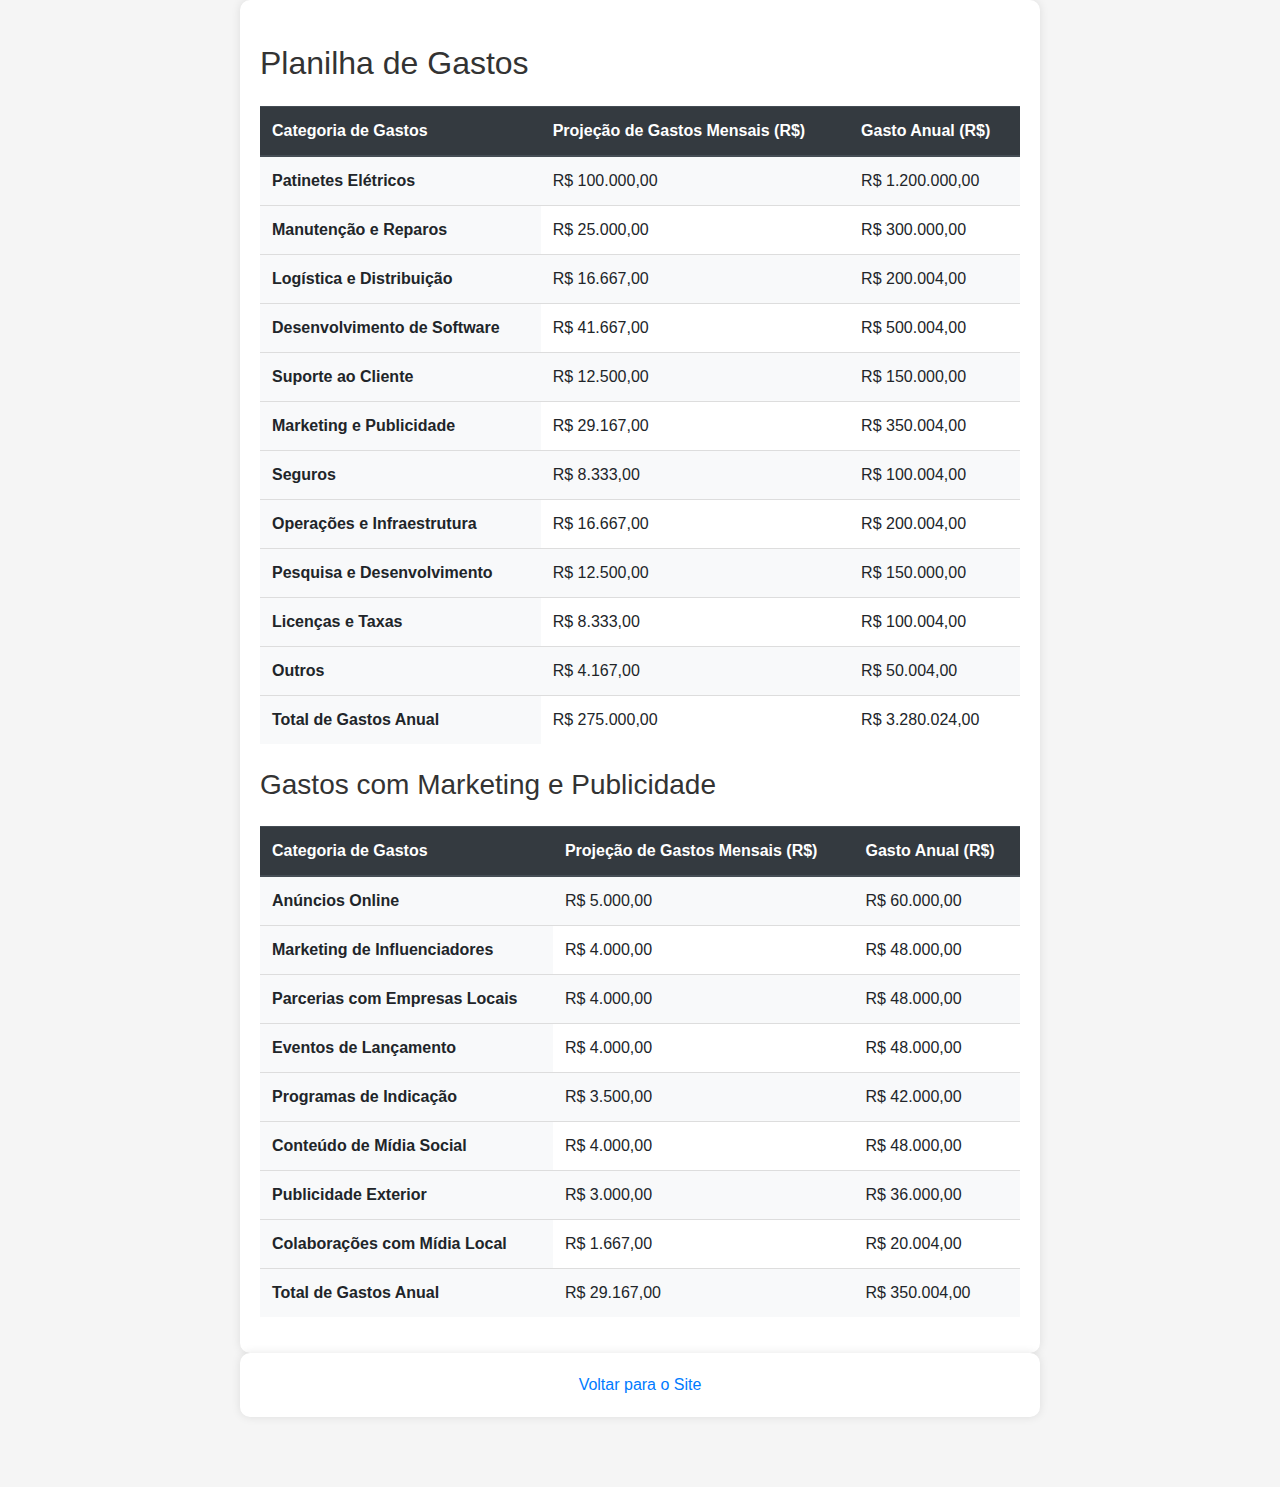
==== listagastos.html @ 44bef98d "Add files via upload" ====
<!DOCTYPE html>
<html lang="pt-BR">
<head>
  <meta charset="UTF-8">
  <meta name="viewport" content="width=device-width, initial-scale=1.0">
  <title>Planilha de Gastos</title>
  <link href="https://stackpath.bootstrapcdn.com/bootstrap/4.5.2/css/bootstrap.min.css" rel="stylesheet">
  <style>
    body {
      background-color: #f5f5f5;
      color: #333;
      font-family: Arial, sans-serif;
    }
    .container {
      max-width: 800px;
      margin: 0 auto;
      padding: 20px;
      border-radius: 10px;
      background-color: #fff;
      box-shadow: 0px 0px 10px rgba(0, 0, 0, 0.1);
    }
    .table th, .table td {
      font-size: 16px;
      border-color: #ddd;
    }
    .table th {
      font-weight: bold;
      background-color: #f8f9fa;
    }
    .table-striped tbody tr:nth-of-type(odd) {
      background-color: #f8f9fa;
    }
    .table-striped tbody tr:hover {
      background-color: #e2e6ea;
    }
    .table-striped thead {
      background-color: #343a40;
      color: #fff;
    }
  </style>
</head>
<body>
  <div class="container">

    <h2 class="mt-4 mb-4">Planilha de Gastos</h2>
    <table class="table table-striped">
      <thead class="thead-dark">
        <tr>
          <th scope="col">Categoria de Gastos</th>
          <th scope="col">Projeção de Gastos Mensais (R$)</th>
          <th scope="col">Gasto Anual (R$)</th>
        </tr>
      </thead>
      <tbody>
        <tr>
          <th scope="row">Patinetes Elétricos</th>
          <td>R$ 100.000,00</td>
          <td>R$ 1.200.000,00</td>
        </tr>
        <tr>
          <th scope="row">Manutenção e Reparos</th>
          <td>R$ 25.000,00</td>
          <td>R$ 300.000,00</td>
        </tr>
        <tr>
          <th scope="row">Logística e Distribuição</th>
          <td>R$ 16.667,00</td>
          <td>R$ 200.004,00</td>
        </tr>
        <tr>
          <th scope="row">Desenvolvimento de Software</th>
          <td>R$ 41.667,00</td>
          <td>R$ 500.004,00</td>
        </tr>
        <tr>
          <th scope="row">Suporte ao Cliente</th>
          <td>R$ 12.500,00</td>
          <td>R$ 150.000,00</td>
        </tr>
        <tr>
          <th scope="row">Marketing e Publicidade</th>
          <td>R$ 29.167,00</td>
          <td>R$ 350.004,00</td>
        </tr>
        <tr>
          <th scope="row">Seguros</th>
          <td>R$ 8.333,00</td>
          <td>R$ 100.004,00</td>
        </tr>
        <tr>
          <th scope="row">Operações e Infraestrutura</th>
          <td>R$ 16.667,00</td>
          <td>R$ 200.004,00</td>
        </tr>
        <tr>
          <th scope="row">Pesquisa e Desenvolvimento</th>
          <td>R$ 12.500,00</td>
          <td>R$ 150.000,00</td>
        </tr>
        <tr>
          <th scope="row">Licenças e Taxas</th>
          <td>R$ 8.333,00</td>
          <td>R$ 100.004,00</td>
        </tr>
        <tr>
          <th scope="row">Outros</th>
          <td>R$ 4.167,00</td>
          <td>R$ 50.004,00</td>
        </tr>
        <tr>
          <th scope="row">Total de Gastos Anual</th>
          <td>R$ 275.000,00</td>
          <td>R$ 3.280.024,00</td>
        </tr>
      </tbody>
    </table>

    <!-- Tabela de gastos com marketing e publicidade -->
    <h3 class="mt-4 mb-4">Gastos com Marketing e Publicidade</h3>
    <table class="table table-striped">
      <thead class="thead-dark">
        <tr>
          <th scope="col">Categoria de Gastos</th>
          <th scope="col">Projeção de Gastos Mensais (R$)</th>
          <th scope="col">Gasto Anual (R$)</th>
        </tr>
      </thead>
      <tbody>
        <tr>
          <th scope="row">Anúncios Online</th>
          <td>R$ 5.000,00</td>
          <td>R$ 60.000,00</td>
        </tr>
        <tr>
          <th scope="row">Marketing de Influenciadores</th>
          <td>R$ 4.000,00</td>
          <td>R$ 48.000,00</td>
        </tr>
        <tr>
          <th scope="row">Parcerias com Empresas Locais</th>
          <td>R$ 4.000,00</td>
          <td>R$ 48.000,00</td>
        </tr>
        <tr>
          <th scope="row">Eventos de Lançamento</th>
          <td>R$ 4.000,00</td>
          <td>R$ 48.000,00</td>
        </tr>
        <tr>
          <th scope="row">Programas de Indicação</th>
          <td>R$ 3.500,00</td>
          <td>R$ 42.000,00</td>
        </tr>
        <tr>
          <th scope="row">Conteúdo de Mídia Social</th>
          <td>R$ 4.000,00</td>
          <td>R$ 48.000,00</td>
        </tr>
        <tr>
          <th scope="row">Publicidade Exterior</th>
          <td>R$ 3.000,00</td>
          <td>R$ 36.000,00</td>
        </tr>
        <tr>
          <th scope="row">Colaborações com Mídia Local</th>
          <td>R$ 1.667,00</td>
          <td>R$ 20.004,00</td>
        </tr>
        <tr>
          <th scope="row">Total de Gastos Anual</th>
          <td>R$ 29.167,00</td>
          <td>R$ 350.004,00</td>
        </tr>
      </tbody>
    </table>
  </div>
  <div class="container text-center" style="margin-bottom: 70px;"> <!-- Adicionando classe text-center para centralizar -->
    <a href="index.html" class="button-contact" target="_blank" style="text-decoration: none;">
        Voltar para o Site
    </a>
</div>
</body>
</html>
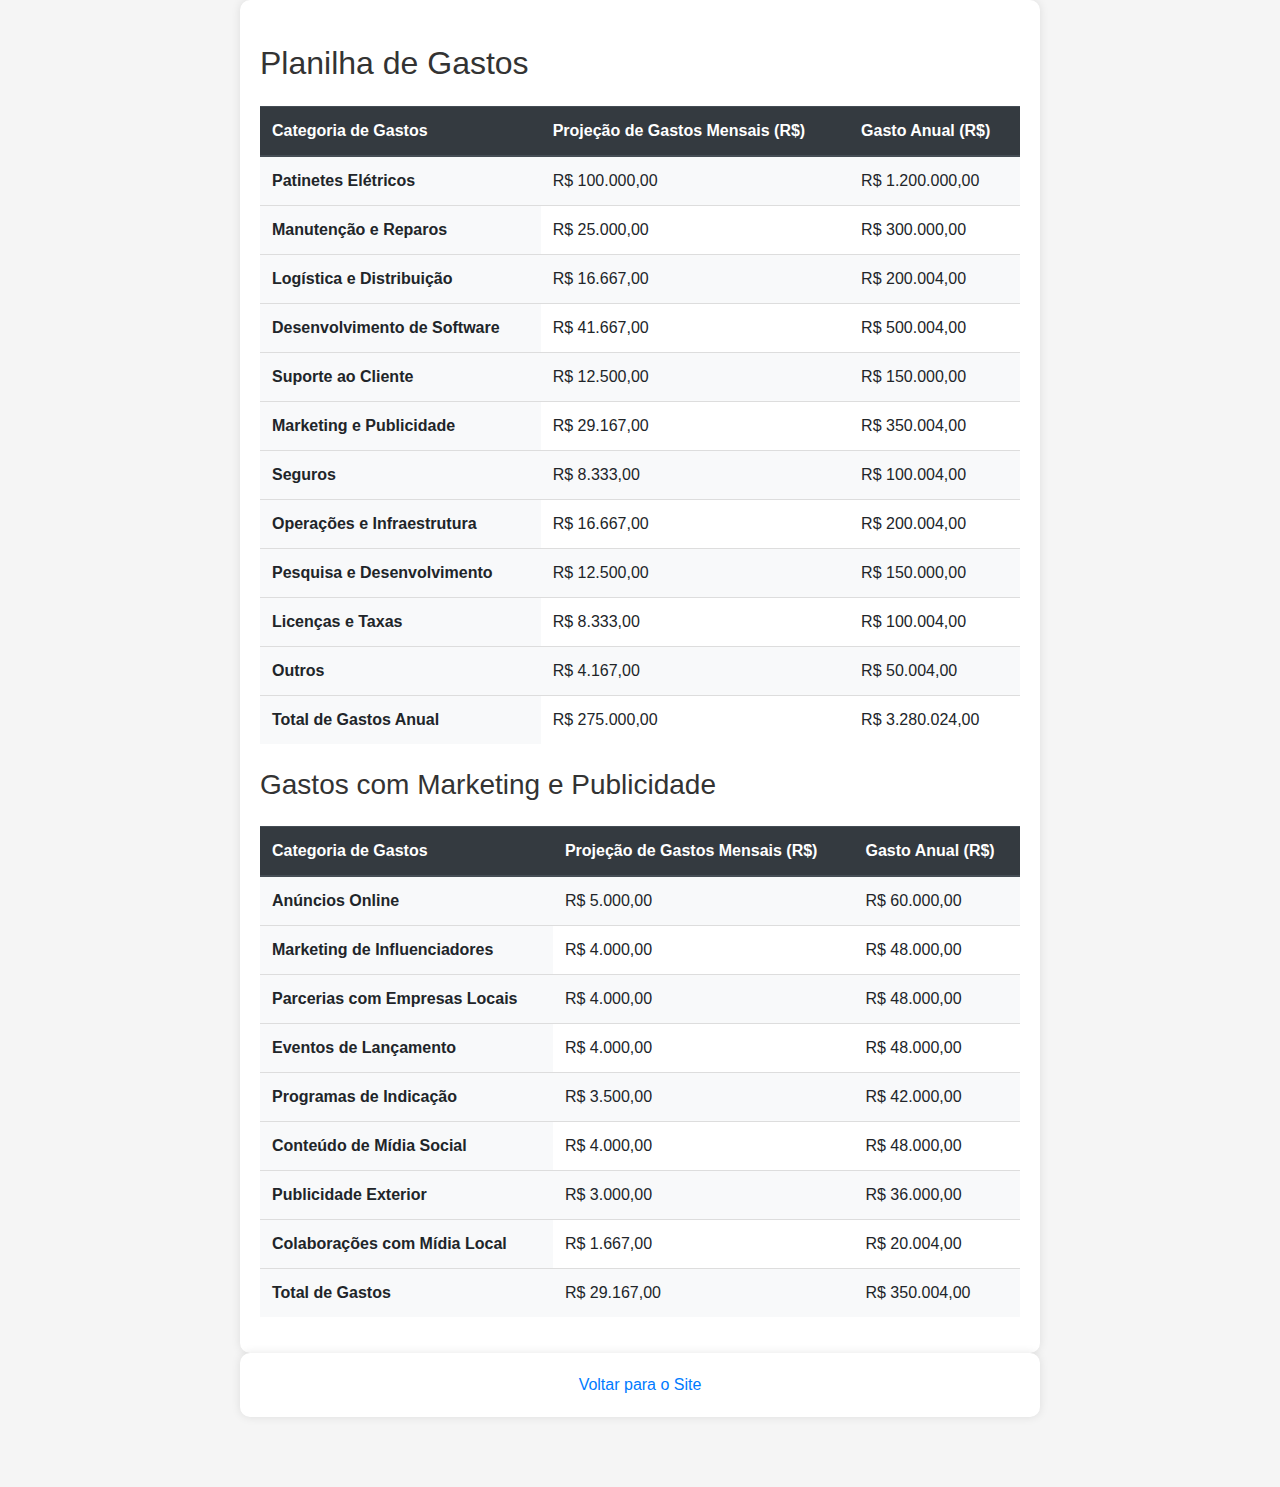
==== commit 858b12a7: "Update listagastos.html" ====
--- a/listagastos.html
+++ b/listagastos.html
@@ -167,7 +167,7 @@
           <td>R$ 20.004,00</td>
         </tr>
         <tr>
-          <th scope="row">Total de Gastos Anual</th>
+          <th scope="row">Total de Gastos </th>
           <td>R$ 29.167,00</td>
           <td>R$ 350.004,00</td>
         </tr>
@@ -180,4 +180,4 @@
     </a>
 </div>
 </body>
-</html>+</html>
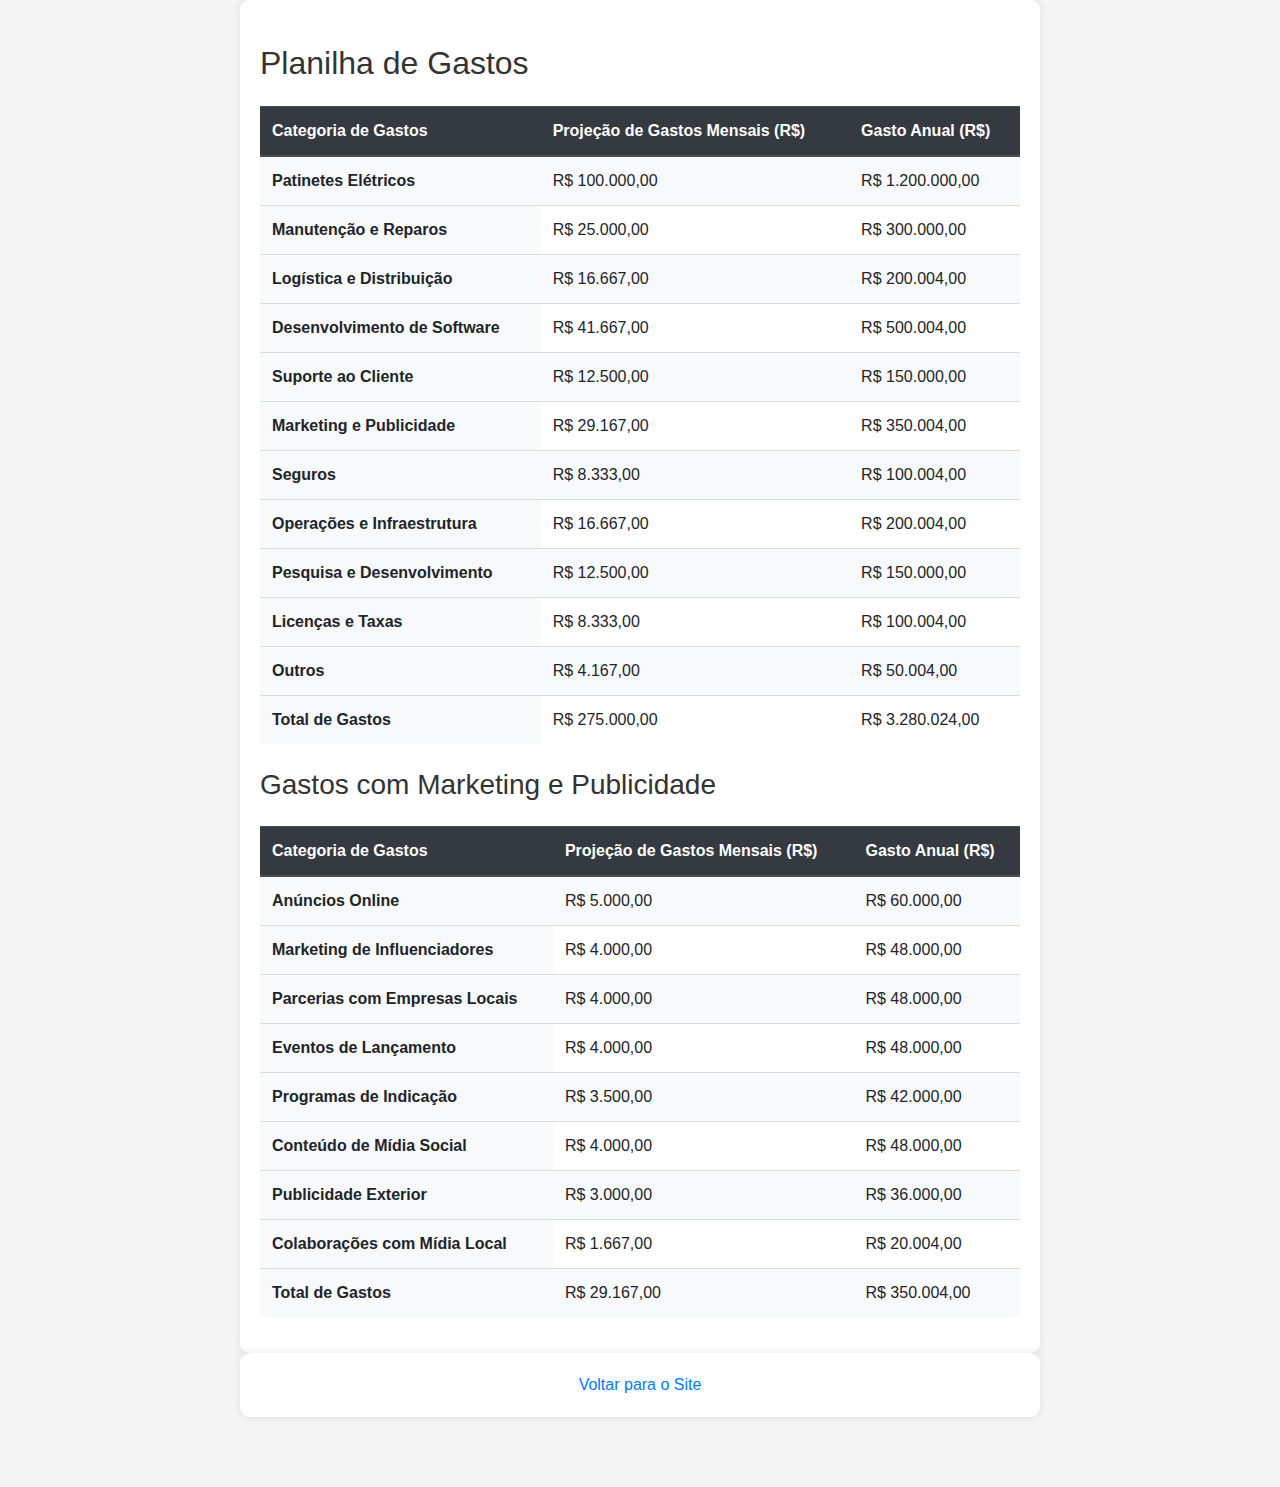
==== commit 4cfdfd28: "Update listagastos.html" ====
--- a/listagastos.html
+++ b/listagastos.html
@@ -108,7 +108,7 @@
           <td>R$ 50.004,00</td>
         </tr>
         <tr>
-          <th scope="row">Total de Gastos Anual</th>
+          <th scope="row">Total de Gastos </th>
           <td>R$ 275.000,00</td>
           <td>R$ 3.280.024,00</td>
         </tr>
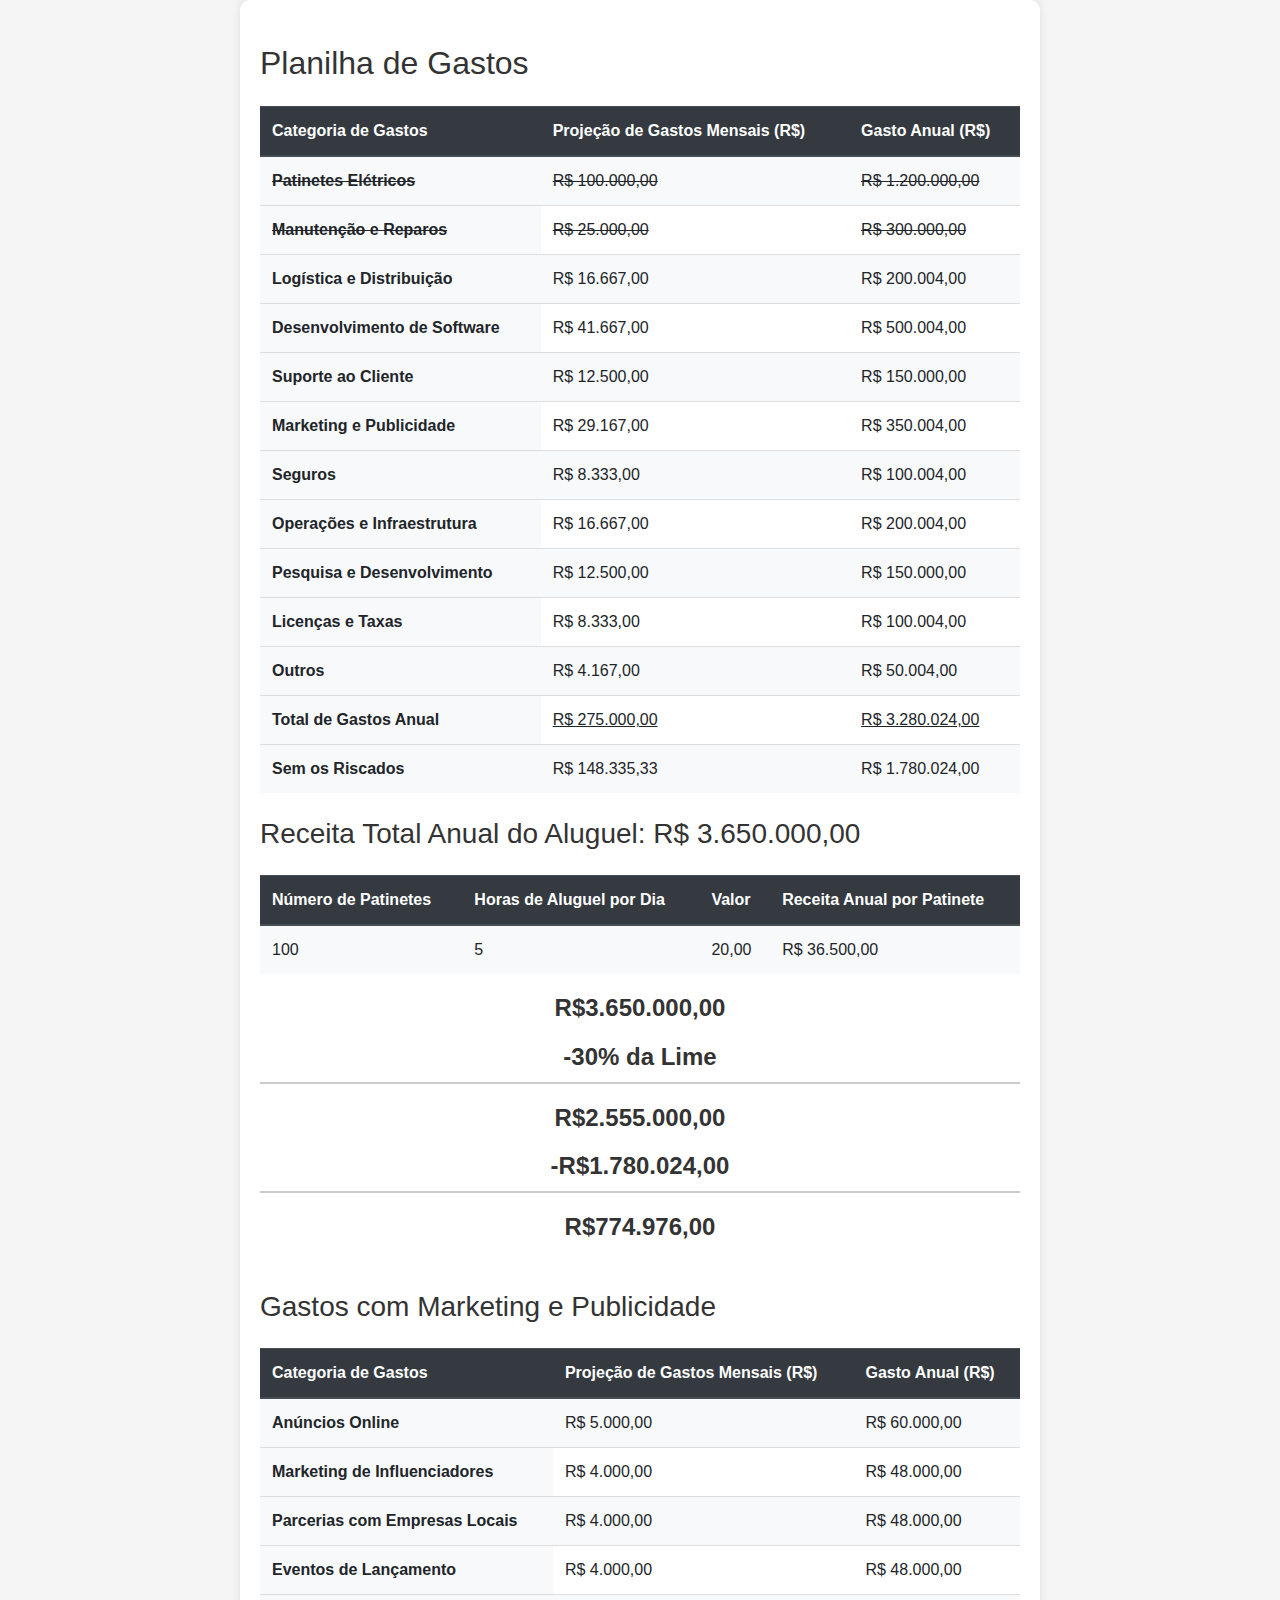
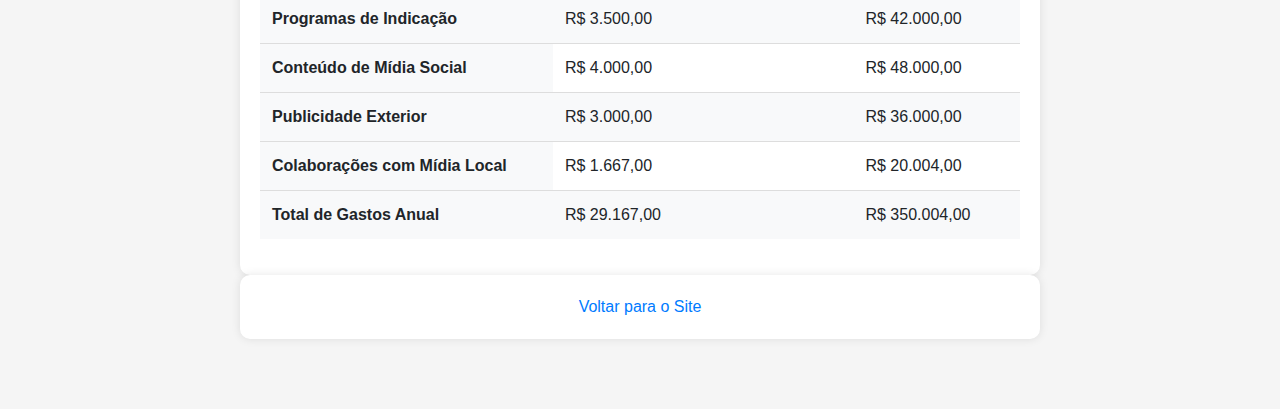
==== commit 7f139047: "Update listagastos.htmllistadegastos" ====
--- a/listagastos.html
+++ b/listagastos.html
@@ -37,11 +37,21 @@
       background-color: #343a40;
       color: #fff;
     }
+    h1 {
+      font-size: 24px;
+      font-weight: bold;
+      margin: 20px 0 10px;
+      color: #333;
+      text-align: center;
+    }
+    .line {
+      border-top: 2px solid #ccc;
+      margin-bottom: 20px;
+    }
   </style>
 </head>
 <body>
   <div class="container">
-
     <h2 class="mt-4 mb-4">Planilha de Gastos</h2>
     <table class="table table-striped">
       <thead class="thead-dark">
@@ -53,14 +63,14 @@
       </thead>
       <tbody>
         <tr>
-          <th scope="row">Patinetes Elétricos</th>
-          <td>R$ 100.000,00</td>
-          <td>R$ 1.200.000,00</td>
-        </tr>
-        <tr>
-          <th scope="row">Manutenção e Reparos</th>
-          <td>R$ 25.000,00</td>
-          <td>R$ 300.000,00</td>
+          <th scope="row"><s>Patinetes Elétricos</s></th>
+          <td><s>R$ 100.000,00</s></td>
+          <td><s>R$ 1.200.000,00</s></td>
+        </tr>
+        <tr>
+          <th scope="row"><s>Manutenção e Reparos</s></th>
+          <td><s>R$ 25.000,00</s></td>
+          <td><s>R$ 300.000,00</s></td>
         </tr>
         <tr>
           <th scope="row">Logística e Distribuição</th>
@@ -108,15 +118,50 @@
           <td>R$ 50.004,00</td>
         </tr>
         <tr>
-          <th scope="row">Total de Gastos </th>
-          <td>R$ 275.000,00</td>
-          <td>R$ 3.280.024,00</td>
+          <th scope="row">Total de Gastos Anual</th>
+          <td><u>R$ 275.000,00</u></td>
+          <td><u>R$ 3.280.024,00</u></td>
+        </tr>
+        <tr>
+          <th scope="row">Sem os Riscados</th>
+          <td>R$ 148.335,33</td>
+          <td>R$ 1.780.024,00</td>
         </tr>
       </tbody>
     </table>
 
+    <h3 class="mt-4 mb-4">Receita Total Anual do Aluguel: R$ 3.650.000,00</h3>
+    <table class="table table-striped">
+      <thead class="thead-dark">
+        <tr>
+          <th scope="col">Número de Patinetes</th>
+          <th scope="col">Horas de Aluguel por Dia</th>
+          <th scope="col">Valor</th>
+          <th scope="col">Receita Anual por Patinete</th>
+        </tr>
+      </thead>
+      <tbody>
+        <tr>
+          <td>100</td>
+          <td>5</td>
+          <td>20,00</td>
+          <td>R$ 36.500,00</td>
+        </tr>
+      </tbody>
+    </table>
+
+    <h1>R$3.650.000,00</h1>
+    <h1>-30% da Lime</h1>
+    <div class="line"></div>
+    <h1>R$2.555.000,00</h1>
+    <h1>-R$1.780.024,00</h1>
+    <div class="line"></div>
+    <h1>R$774.976,00</h1>
+
+
+
     <!-- Tabela de gastos com marketing e publicidade -->
-    <h3 class="mt-4 mb-4">Gastos com Marketing e Publicidade</h3>
+    <h3 class="mt-5 mb-4">Gastos com Marketing e Publicidade</h3>
     <table class="table table-striped">
       <thead class="thead-dark">
         <tr>
@@ -167,7 +212,7 @@
           <td>R$ 20.004,00</td>
         </tr>
         <tr>
-          <th scope="row">Total de Gastos </th>
+          <th scope="row">Total de Gastos Anual</th>
           <td>R$ 29.167,00</td>
           <td>R$ 350.004,00</td>
         </tr>
@@ -178,6 +223,6 @@
     <a href="index.html" class="button-contact" target="_blank" style="text-decoration: none;">
         Voltar para o Site
     </a>
-</div>
+  </div>
 </body>
 </html>
